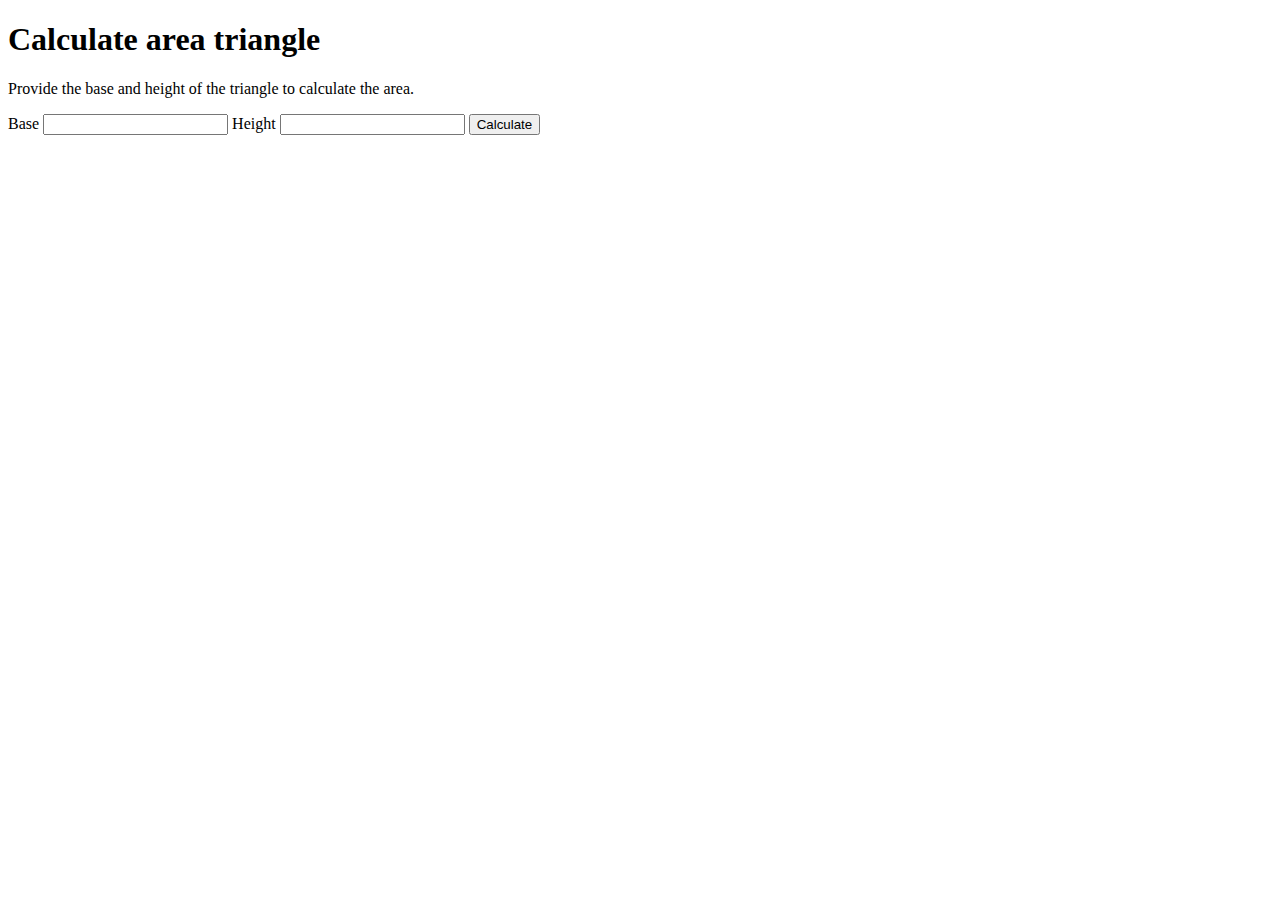
==== area.html @ ac2f7365 "feat: updated area of triangle task" ====
<!DOCTYPE html>
<html lang="en">
<head>
    <meta charset="UTF-8">
    <meta http-equiv="X-UA-Compatible" content="IE=edge">
    <meta name="viewport" content="width=device-width, initial-scale=1.0">
    <title>Area of triangle</title>
</head>
<body>

    <header>
        <h1> Calculate area triangle</h1>
        <p>Provide the base and height of the triangle to calculate the area.</p>
    </header>

    <main>
        <lable for="base">Base </lable>
        <input type="number" id="base" />

        <lable for="height">Height </lable>
        <input type="number" id="height" />

        <button id="button">Calculate</button>

        <div id="output"></div>


    </main>
    
</body>

<script src="area.js"></script>
</html>
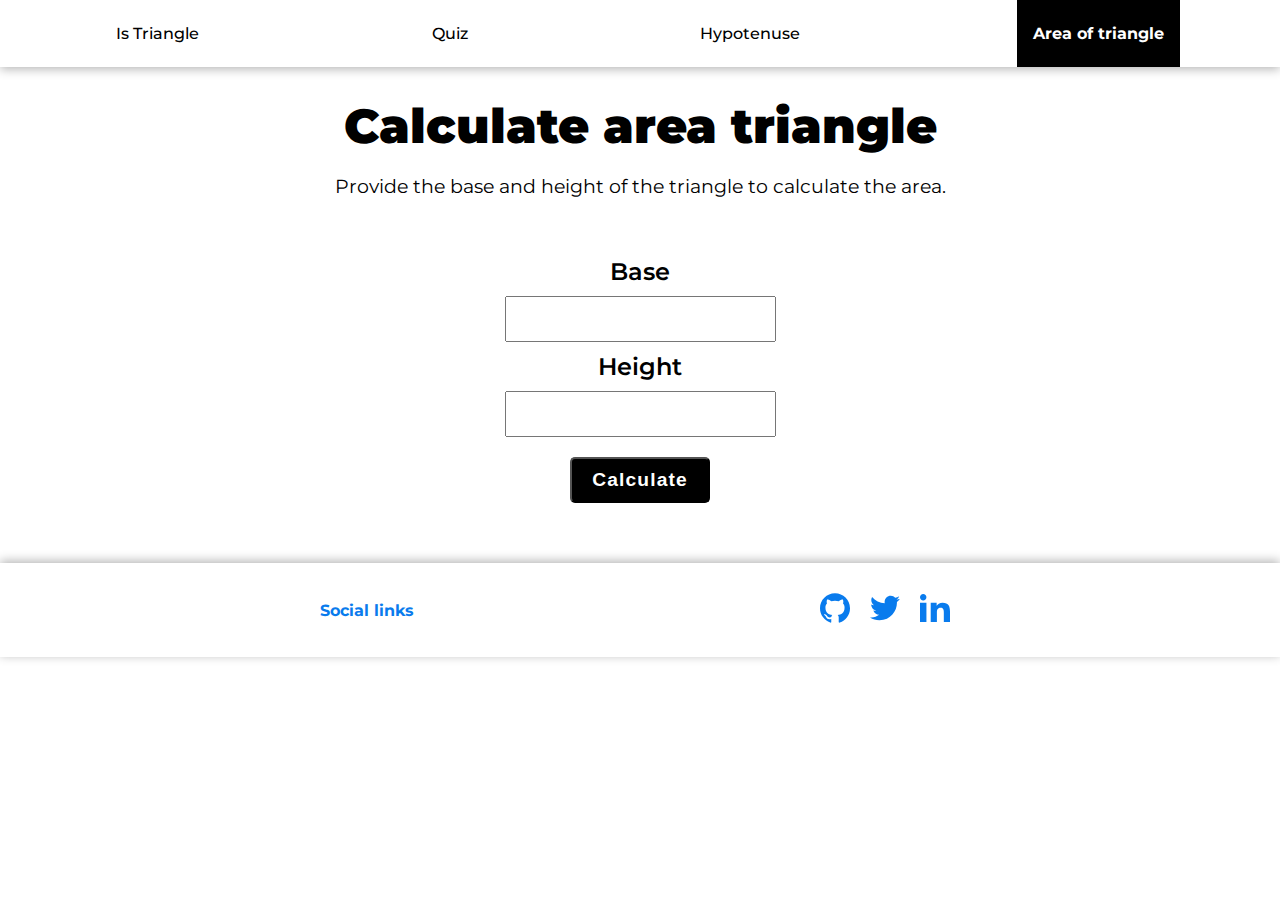
==== commit 4d492ac1: "style: applied css to all pages" ====
--- a/area.html
+++ b/area.html
@@ -5,8 +5,20 @@
     <meta http-equiv="X-UA-Compatible" content="IE=edge">
     <meta name="viewport" content="width=device-width, initial-scale=1.0">
     <title>Area of triangle</title>
+    <link rel="stylesheet" href="styles.css" />
 </head>
 <body>
+
+    <nav>
+
+        <ul>
+            <li><a href="index.html">Is Triangle</a></li>
+            <li><a href="quiz.html">Quiz</a></li>
+            <li><a href="hyp.html">Hypotenuse</a></li>
+            <li><a href="area.html" class="active">Area of triangle</a></li>
+        </ul>
+
+    </nav>
 
     <header>
         <h1> Calculate area triangle</h1>
@@ -14,18 +26,31 @@
     </header>
 
     <main>
-        <lable for="base">Base </lable>
+        <label for="base">Base </label>
         <input type="number" id="base" />
 
-        <lable for="height">Height </lable>
+        <label for="height">Height </label>
         <input type="number" id="height" />
 
-        <button id="button">Calculate</button>
+        <button id="button" class="btn">Calculate</button>
 
         <div id="output"></div>
 
 
     </main>
+
+    <footer>
+        <div class="foot-div foot-contain">
+    
+            <p>Social links</p>
+            <div class="foot-div">
+                <a href="https://github.com/Akash1321" target="_blank" class="social-link"><img src="icons/github blue.svg" width="30" height="30" alt=""></a>
+                <a href="https://twitter.com/akashsarkar_13" target="_blank" class="social-link"><img src="icons/twitter blue.svg" width="30" height="30" alt=""></a>
+                <a href="https://www.linkedin.com/in/akashsarkar13/" target="_blank" class="social-link"><img src="icons/linkedin blue.svg" width="30" height="30" alt=""></a>
+                
+            </div>
+            
+        </footer>
     
 </body>
 
--- a/styles.css
+++ b/styles.css
@@ -0,0 +1,171 @@
+@import url('https://fonts.googleapis.com/css2?family=Montserrat:wght@300;400;500;600;700;800;900&display=swap');
+
+body{
+    font-family: Montserrat, sans-serif ;
+    font-size: 16px;
+    margin: 0;
+    padding: 0;
+}
+
+nav{
+    background: white;
+    color: black;
+   
+}
+
+nav ul{
+    margin: 0;
+    padding: 0;
+    list-style: none;
+    display: flex;
+    justify-content: space-around;
+    box-shadow: 0 2px 10px rgba(0, 0, 0, 0.3);
+}
+
+
+nav ul li a{
+    text-decoration: none;
+    display: inline-block;
+    padding: 1.5rem 1rem;
+    color: black;
+    font-size: 1rem;
+    font-weight: 500;
+}
+
+nav ul li a:hover{
+    background: black;
+    color: white;
+    font-weight: bold;
+}
+
+.active{
+    background: black;
+    color: white;
+    font-weight: bold;
+}
+
+header{
+    text-align: center;  
+    margin: 0px auto;
+    padding: 30px 24px;
+}
+
+header h1{
+    font-size: 3rem;
+    font-weight: 900;
+    margin: 0;
+}
+
+header p{
+    font-size: 1.2rem;
+}
+
+main{
+    max-width: 60vw;
+    margin: 0 auto;
+    display: flex;
+    flex-direction: column;
+    align-items: center;
+}
+
+main label{
+    padding: 10px 0;
+    font-size: 1.5rem;
+    font-weight: 600;
+}
+
+main input{
+    padding: 10px;
+    font-size: 1.2rem;
+}
+
+
+.btn{
+    font-size: 1.2rem;
+    font-weight: 600;
+    background-color: black;
+    color: white;
+    padding: 10px 20px;
+    margin: 20px auto;
+    letter-spacing: 0.06em;
+    border-radius: 5px;
+}
+
+.btn:hover{
+    border: 2px solid black;
+    background-color: white;
+    color: black;
+}
+
+#output{
+    font-size: 1.5rem;
+    font-weight: 500;
+}
+
+
+
+/* footer */
+
+footer{
+    padding: 20px 0;
+    margin-top: 40px;
+    box-shadow: 0 -2px 10px rgba(0, 0, 0, 0.3);
+
+
+}
+
+.foot-div{
+    display: flex;
+    justify-content: space-between;
+    align-items: center;
+}
+
+.foot-contain{
+    margin: 0 auto;
+    max-width: 50vw;
+}
+
+footer p{
+    font-weight: bold;
+    color: #097BED;
+}
+
+
+.social-link{
+    padding: 10px;
+}
+
+
+/* Quiz */
+
+form{
+    max-width: 70vw;
+    margin: 10px auto;
+}
+
+.question-options{
+    text-align: center;
+}
+
+.question-options p{
+    font-weight: 600;
+    font-size: 1.2rem;
+}
+
+.question-options label{
+    padding: 0 0.5rem;
+    font-weight: 400;
+    font-size: 1.2rem;
+    color: #097BED;
+}
+
+.btn-n-output{
+    max-width: 50vw;
+    margin: 20px auto;
+    display: flex;
+    flex-direction: column;
+    align-items: center;
+}
+
+
+
